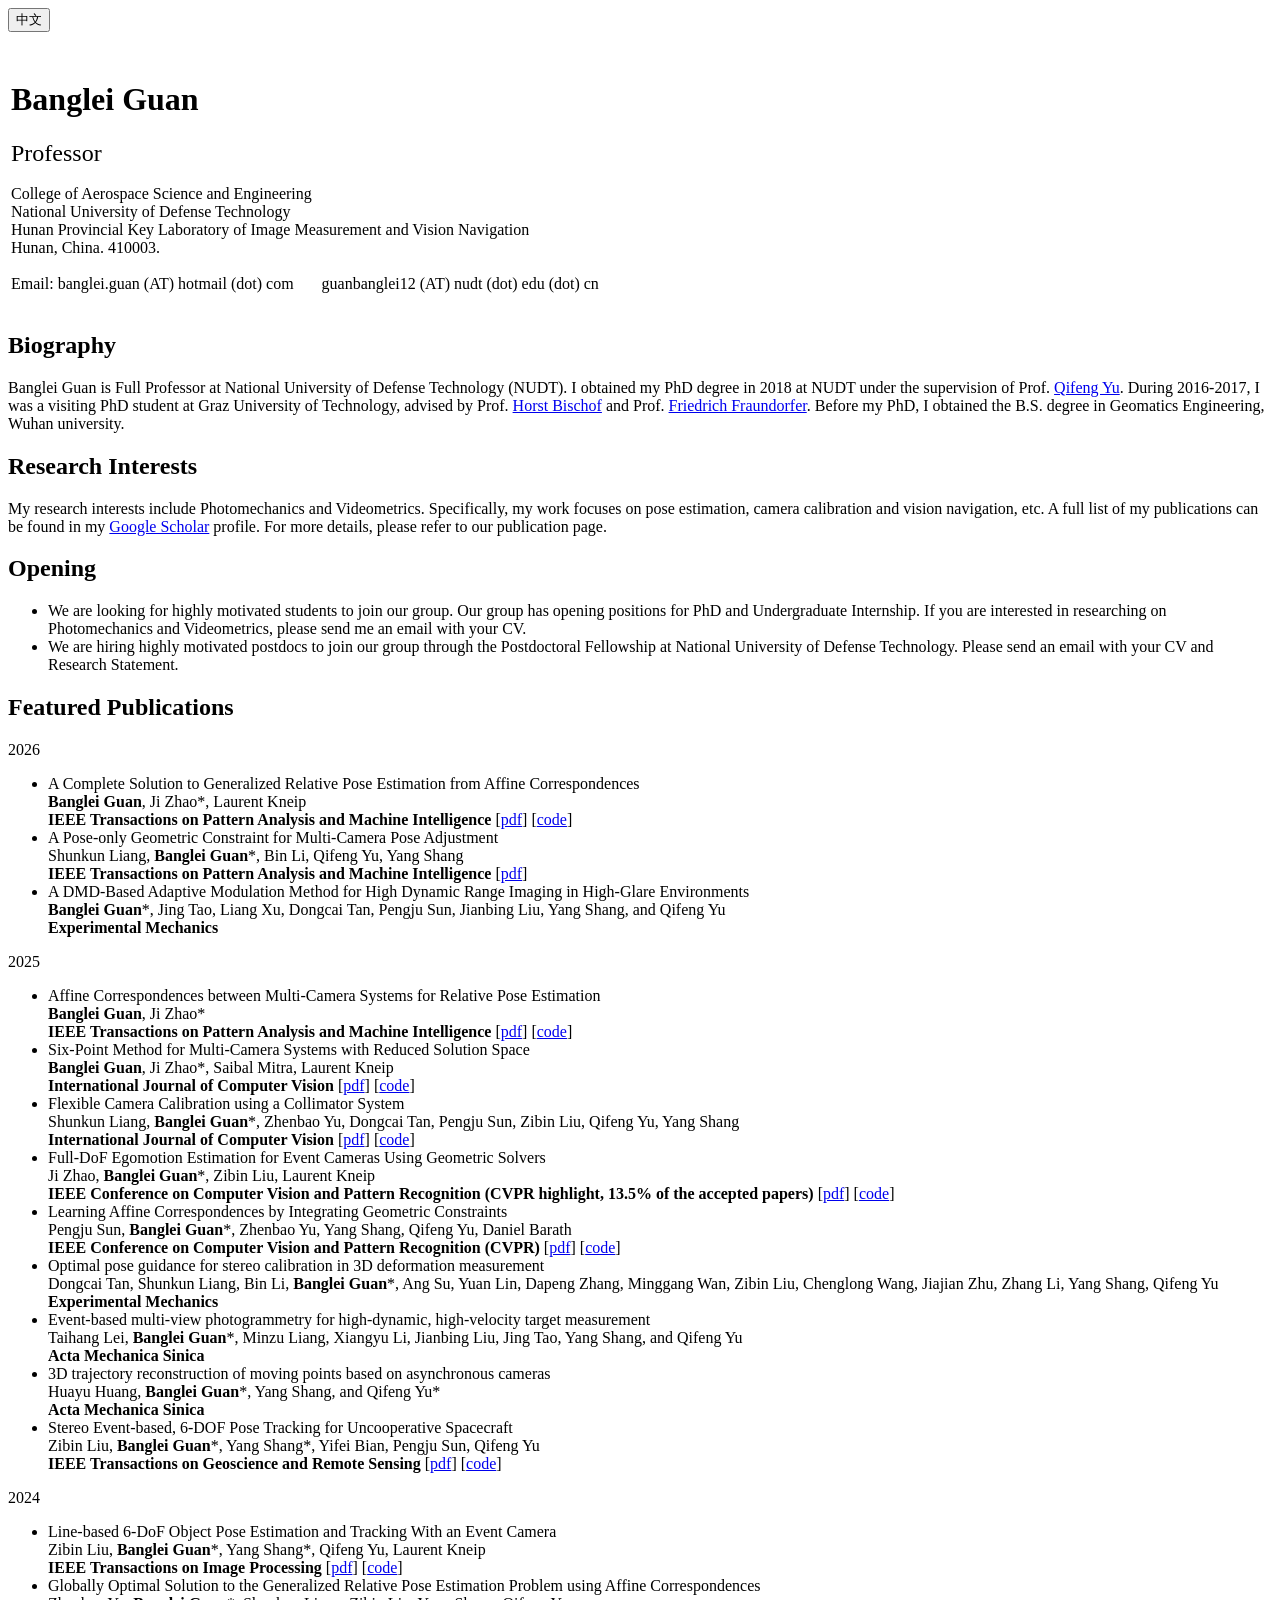
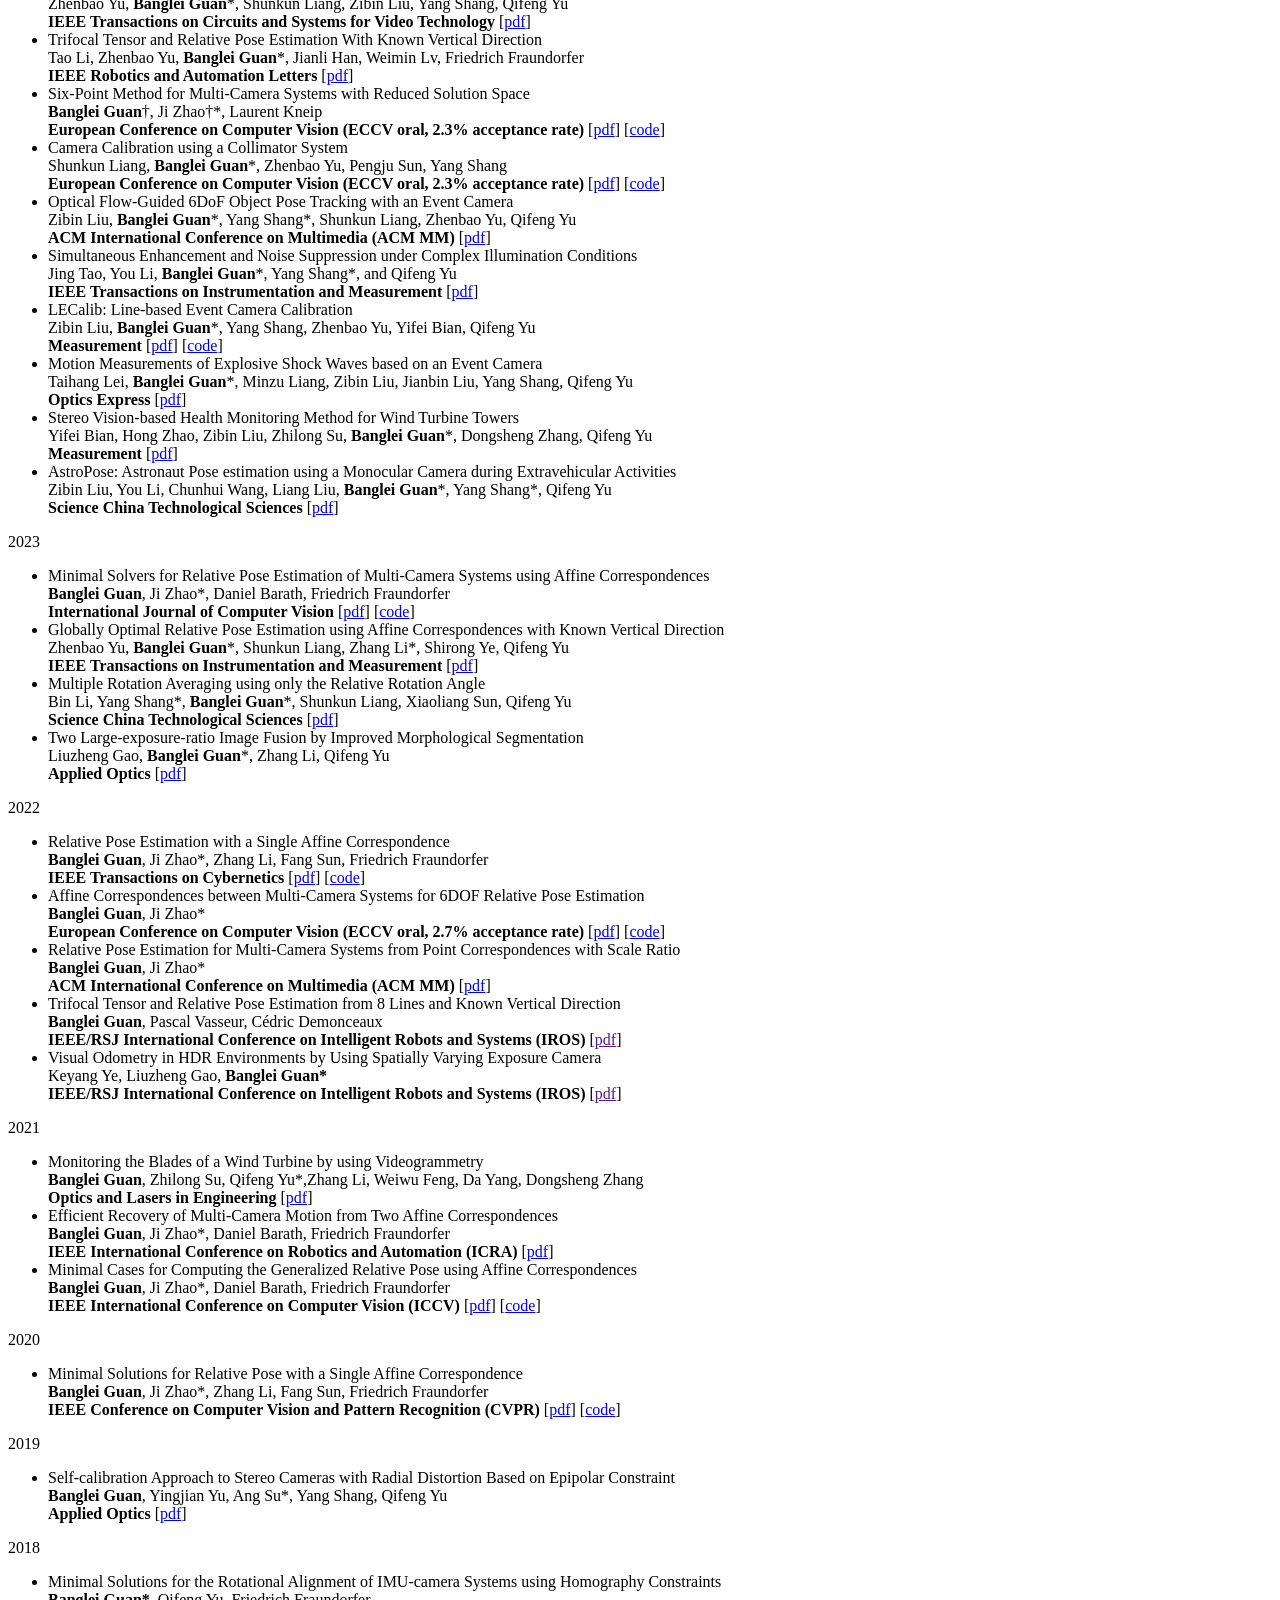
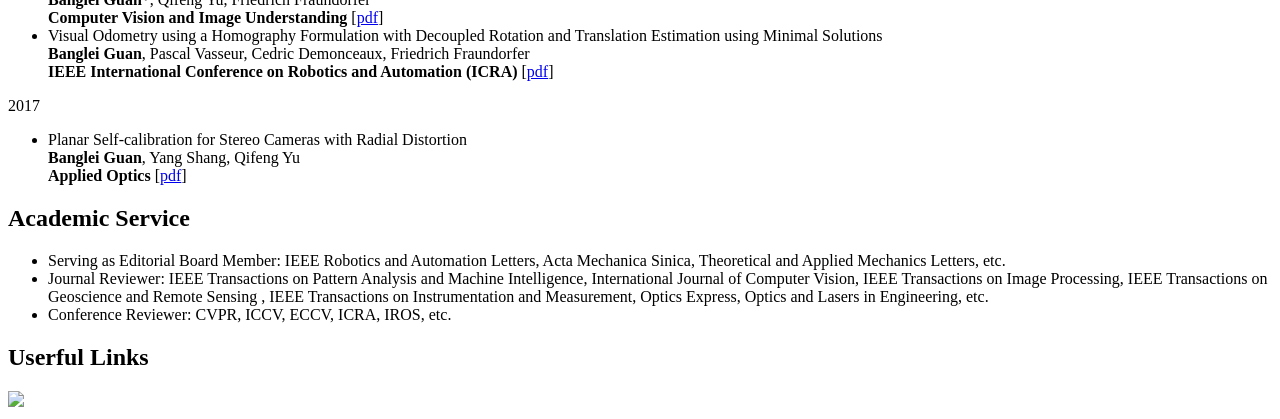
==== index_en.html @ 137b5826 "Add files via upload" ====
<!DOCTYPE html>
<html>
<head>
  <meta charset="utf-8">
  <meta name="description" content="Banglei Guan's home page">
  <link rel="stylesheet" href="jemdoc.css" type="text/css">
  <link rel="shortcut icon" href="NUDT.png">
  <title>Banglei Guan</title>
</head>
<body>
  <button id="lang-toggle" onclick="window.location.href='index.html'">中文</button>
<div id="layout-content" style="margin-top:25px">
<table>
    <tbody>
        <tr>
            <td width="670">
                <div id="toptitle">
                    <h1>Banglei Guan &nbsp; <img src="guanbangleiname.jpg" height="32px" style="margin-bottom:-5px" alt=''></h1>
                </div>
                <!-- <h3>Graduate Student</h3> -->
                <p>
                    <FONT size=5 face="Times New Roman">Professor</FONT><br>
                    <br>
                    College of Aerospace Science and Engineering<br>
                    National University of Defense Technology <br>
	                Hunan Provincial Key Laboratory of Image Measurement and Vision Navigation<br>
                    Hunan, China. 410003.<br>
					<br>
                    Email: banglei.guan (AT) hotmail (dot) com &nbsp; &nbsp; &nbsp; guanbanglei12 (AT) nudt (dot) edu (dot) cn
        </p>
    </td>
    <!-- <td>
        <img src="guanbangleiphoto.jpg" border="0" width="200">
    </td> -->
		</tr>
    </tbody>
    </table>


<h2>Biography</h2>
<p>
    Banglei Guan is Full Professor at National University of Defense Technology (NUDT). I obtained my PhD degree in 2018 at NUDT under the supervision of Prof. <a href="https://baike.baidu.com/item/%E4%BA%8E%E8%B5%B7%E5%B3%B0/4798651">Qifeng Yu</a>. During 2016-2017, I was a visiting PhD student at Graz University of Technology,  advised by Prof. <a href="https://www.tugraz.at/institute/icg/research/team-bischof/people/team-about/horst-bischof/">Horst Bischof</a> and Prof. <a href="https://www.tugraz.at/institute/icg/research/team-fraundorfer/people/friedrich-fraundorfer/">Friedrich Fraundorfer</a>. Before my PhD, I obtained the B.S. degree in Geomatics Engineering, Wuhan university.
</p>

</p>


<h2>Research Interests</h2>
<p>
     My research interests include Photomechanics and Videometrics. Specifically, my work focuses on pose estimation, camera calibration and vision navigation, etc. A full list of my publications can be found in my <a href="https://scholar.google.com/citations?user=wZA02PcAAAAJ&hl=zh-CN">Google Scholar</a> profile. For more details, please refer to our publication page.
</p>




<h2>Opening<small></small></h2>
<ul>
    <li>
        We are looking for highly motivated students to join our group. Our group has opening positions for PhD and Undergraduate Internship. If you are interested in researching on Photomechanics and Videometrics, please send me an email with your CV.
    </li>
    <li>
         We are hiring highly motivated postdocs to join our group through the Postdoctoral Fellowship at National University of Defense Technology. Please send an email with your CV and Research Statement.
    </li>
</ul>



	
	
<h2>Featured Publications<small></small></h2>

<p>2026</p>	
<ul>
	<li>
     A Complete Solution to Generalized Relative Pose Estimation from Affine Correspondences<br>   
     <b>Banglei Guan</b>, Ji Zhao*, Laurent Kneip<br>  
	 <b>IEEE Transactions on Pattern Analysis and Machine Intelligence</b> [<a href="https://ieeexplore.ieee.org/document/11433113">pdf</a>]   [<a href="https://github.com/jizhaox/relpose-mcs">code</a>]   
    </li>
	<li>
     A Pose-only Geometric Constraint for Multi-Camera Pose Adjustment<br>
	 Shunkun Liang, <b>Banglei Guan</b>*, Bin Li, Qifeng Yu, Yang Shang <br>
	 <b>IEEE Transactions on Pattern Analysis and Machine Intelligence</b> [<a href="https://ieeexplore.ieee.org/document/11475203">pdf</a>]   
    </li>
	<li>
      A DMD-Based Adaptive Modulation Method for High Dynamic Range Imaging in High-Glare Environments<br>
	  <b>Banglei Guan</b>*, Jing Tao, Liang Xu, Dongcai Tan, Pengju Sun, Jianbing Liu, Yang Shang, and Qifeng Yu <br> 
      <b>Experimental Mechanics</b>
    </li>
</ul>	

<p>2025</p>	
<ul>
	<li>
      Affine Correspondences between Multi-Camera Systems for Relative Pose Estimation<br>   
     <b>Banglei Guan</b>, Ji Zhao*<br>  
	 <b>IEEE Transactions on Pattern Analysis and Machine Intelligence</b> [<a href="https://ieeexplore.ieee.org/abstract/document/11218802">pdf</a>]   [<a href="https://github.com/jizhaox/relpose-mcs-depth">code</a>]   
    </li>
	<li>
     Six-Point Method for Multi-Camera Systems with Reduced Solution Space<br>
	 <b>Banglei Guan</b>, Ji Zhao*, Saibal Mitra, Laurent Kneip <br> 
	 <b>International Journal of Computer Vision</b> [<a href="https://link.springer.com/article/10.1007/s11263-025-02531-2">pdf</a>]   [<a href="https://github.com/jizhaox/relpose-6pt">code</a>]   
    </li>
	<li>
     Flexible Camera Calibration using a Collimator System<br>
	 Shunkun Liang, <b>Banglei Guan</b>*, Zhenbao Yu, Dongcai Tan, Pengju Sun, Zibin Liu, Qifeng Yu, Yang Shang <br>
	 <b>International Journal of Computer Vision</b> [<a href="https://link.springer.com/article/10.1007/s11263-025-02576-3">pdf</a>]   [<a href="https://github.com/LiangSK98/CollimatorCalibration">code</a>]   
    </li>
    <li>
      Full-DoF Egomotion Estimation for Event Cameras Using Geometric Solvers<br>
      Ji Zhao, <b>Banglei Guan</b>*, Zibin Liu, Laurent Kneip <br>
      <b>IEEE Conference on Computer Vision and Pattern Recognition (CVPR highlight, 13.5% of the accepted papers)</b> [<a href="https://arxiv.org/pdf/2503.03307">pdf</a>] [<a href="https://github.com/jizhaox/relpose-event">code</a>]     
    </li>
    <li>
      Learning Affine Correspondences by Integrating Geometric Constraints<br>
      Pengju Sun, <b>Banglei Guan</b>*, Zhenbao Yu, Yang Shang, Qifeng Yu, Daniel Barath <br>
      <b>IEEE Conference on Computer Vision and Pattern Recognition (CVPR)</b> [<a href="https://arxiv.org/pdf/2504.04834">pdf</a>] [<a href="https://github.com/stilcrad/DenseAffine">code</a>]     
    </li>
	<li>
      Optimal pose guidance for stereo calibration in 3D deformation measurement<br>
	  Dongcai Tan, Shunkun Liang, Bin Li, <b>Banglei Guan</b>*, Ang Su, Yuan Lin, Dapeng Zhang, Minggang Wan, Zibin Liu, Chenglong Wang, Jiajian Zhu, Zhang Li, Yang Shang, Qifeng Yu <br>
      <b>Experimental Mechanics</b>
    </li>
	<li>
      Event-based multi-view photogrammetry for high-dynamic, high-velocity target measurement<br>
      Taihang Lei, <b>Banglei Guan</b>*, Minzu Liang, Xiangyu Li, Jianbing Liu, Jing Tao, Yang Shang, and Qifeng Yu <br>
      <b>Acta Mechanica Sinica</b>     
    </li>
    <li>
      3D trajectory reconstruction of moving points based on asynchronous cameras<br>
      Huayu Huang, <b>Banglei Guan</b>*, Yang Shang, and Qifeng Yu* <br>
      <b>Acta Mechanica Sinica</b>     
    </li>
    <li>
      Stereo Event-based, 6-DOF Pose Tracking for Uncooperative Spacecraft<br>
      Zibin Liu, <b>Banglei Guan</b>*, Yang Shang*, Yifei Bian, Pengju Sun, Qifeng Yu <br>
      <b>IEEE Transactions on Geoscience and Remote Sensing</b> [<a href="https://arxiv.org/pdf/2503.12732">pdf</a>] [<a href="https://github.com/Zibin6/SE6PT">code</a>] 
    </li>
	<!--li>
      A minimal solver for relative pose estimation with unknown focal length from two affine correspondences<br>
	  Zhenbao Yu, Shirong Ye, Ronghe Jin, Shunkun Liang, Zibin Liu, Huiyun Zhang, <b>Banglei Guan</b> <br>
      <b>IEEE Robotics and Automation Letters</b> [<a href="https://arxiv.org/abs/2512.22833">pdf</a>]     
     </li>
    <li>
      High-precision visual navigation device calibration method based on collimator<br>
      Shunkun Liang, Dongcai Tan, <b>Banglei Guan</b>*, Zhang Li, Guangcheng Dai, Nianpeng Pan, Liang Shen, Yang Shang*, Qifeng Yu <br>
      <b>Optics and Laser Technology</b>     
    </li>
    <li>
      Collimator-assisted high-precision calibration method for event cameras<br>
      Zibin Liu, Shunkun Liang, <b>Banglei Guan</b>*, Dongcai Tan, Yang Shang, Qifeng Yu <br>
      <b>Optics Letters</b>     
    </li>
    <!--<li>
      3D trajectory reconstruction of moving points based on a monocular camera<br>
      Huayu Huang, <b>Banglei Guan</b>*, Yang Shang, and Qifeng Yu <br>
      <b>Measurement</b>-->     
    </li>
</ul>	
	
<p>2024</p>
<ul>
     <li>
      Line-based 6-DoF Object Pose Estimation and Tracking With an Event Camera<br>  
      Zibin Liu, <b>Banglei Guan</b>*, Yang Shang*, Qifeng Yu, Laurent Kneip <br>  
	 <b>IEEE Transactions on Image Processing</b>  [<a href="https://arxiv.org/pdf/2408.03225">pdf</a>]   [<a href="https://github.com/Zibin6/LOPET">code</a>] 
      </li>
     <li>
      Globally Optimal Solution to the Generalized Relative Pose Estimation Problem using Affine Correspondences<br>   
      Zhenbao Yu, <b>Banglei Guan</b>*, Shunkun Liang, Zibin Liu, Yang Shang, Qifeng Yu <br> 
	 <b>IEEE Transactions on Circuits and Systems for Video Technology</b> [<a href="https://ieeexplore.ieee.org/document/10606514">pdf</a>]
      </li>
	 <li>
      Trifocal Tensor and Relative Pose Estimation With Known Vertical Direction<br>
      Tao Li, Zhenbao Yu, <b>Banglei Guan</b>*, Jianli Han, Weimin Lv, Friedrich Fraundorfer <br>
      <b>IEEE Robotics and Automation Letters</b> [<a href="https://ieeexplore.ieee.org/document/10811867">pdf</a>]     
     </li>
     <li>
      Six-Point Method for Multi-Camera Systems with Reduced Solution Space<br>   
      <b>Banglei Guan</b>†, Ji Zhao†*, Laurent Kneip <br>  
	 <b>European Conference on Computer Vision (ECCV oral, 2.3% acceptance rate)</b> [<a href="https://arxiv.org/pdf/2402.18066">pdf</a>]   [<a href="https://github.com/jizhaox/relpose-6pt">code</a>] 
      </li>
     <li>
      Camera Calibration using a Collimator System<br>
      Shunkun Liang, <b>Banglei Guan</b>*, Zhenbao Yu, Pengju Sun, Yang Shang <br>    
	 <b>European Conference on Computer Vision (ECCV oral, 2.3% acceptance rate)</b> [<a href="https://arxiv.org/pdf/2409.20034">pdf</a>]   [<a href="https://github.com/LiangSK98/CollimatorCalibration">code</a>] 
      </li>
     <li>
      Optical Flow-Guided 6DoF Object Pose Tracking with an Event Camera<br>   
       Zibin Liu, <b>Banglei Guan</b>*, Yang Shang*, Shunkun Liang, Zhenbao Yu, Qifeng Yu <br>  
	 <b>ACM International Conference on Multimedia (ACM MM)</b> [<a href="https://dl.acm.org/doi/10.1145/3664647.3680992">pdf</a>] 
      </li>
     <li>
      Simultaneous Enhancement and Noise Suppression under Complex Illumination Conditions<br>   
      Jing Tao, You Li, <b>Banglei Guan</b>*, Yang Shang*, and Qifeng Yu <br> 
	 <b>IEEE Transactions on Instrumentation and Measurement</b> [<a href="https://ieeexplore.ieee.org/abstract/document/10638128">pdf</a>] 
      </li>
     <!--<li>
      Event-based Depth Estimation with Dense Occlusion<br>  
      Kangrui Zhou, Taihang Lei, <b>Banglei Guan</b>*, Qifeng Yu <br>
	 <b>Optics Letters</b> [<a href="https://opg.optica.org/ol/abstract.cfm?uri=ol-49-12-3376">pdf</a>]  
      </li>-->
      <li>
      LECalib: Line-based Event Camera Calibration<br>  
      Zibin Liu, <b>Banglei Guan</b>*, Yang Shang, Zhenbao Yu, Yifei Bian, Qifeng Yu <br>
	 <b>Measurement</b> [<a href="https://www.sciencedirect.com/science/article/abs/pii/S0263224124007851">pdf</a>]    [<a href="https://github.com/Zibin6/line_based_event_camera_calib">code</a>]  
      </li>
      <li>
      Motion Measurements of Explosive Shock Waves based on an Event Camera<br>
      Taihang Lei, <b>Banglei Guan</b>*, Minzu Liang, Zibin Liu, Jianbin Liu, Yang Shang, Qifeng Yu <br>
	 <b>Optics Express</b> [<a href="https://opg.optica.org/oe/fulltext.cfm?uri=oe-32-9-15390&id=548894">pdf</a>]  
      </li>
      <li>
       Stereo Vision-based Health Monitoring Method for Wind Turbine Towers<br>
	   Yifei Bian, Hong Zhao, Zibin Liu, Zhilong Su, <b>Banglei Guan</b>*, Dongsheng Zhang, Qifeng Yu <br>
	 <b>Measurement</b> [<a href="https://www.sciencedirect.com/science/article/abs/pii/S0263224124000320">pdf</a>]  
      </li>
      <li>
       AstroPose: Astronaut Pose estimation using a Monocular Camera during Extravehicular Activities<br>
	   Zibin Liu, You Li, Chunhui Wang, Liang Liu, <b>Banglei Guan</b>*, Yang Shang*, Qifeng Yu <br>
	 <b>Science China Technological Sciences</b> [<a href="https://www.sciengine.com/SCTS/doi/10.1007/s11431-023-2599-8">pdf</a>]  
      </li> 
</ul>

<p>2023</p>
<ul>
      <li>
       Minimal Solvers for Relative Pose Estimation of Multi-Camera Systems using Affine Correspondences<br>
	 <b>Banglei Guan</b>, Ji Zhao*, Daniel Barath, Friedrich Fraundorfer <br>
	 <b>International Journal of Computer Vision</b> [<a href="https://link.springer.com/article/10.1007/s11263-022-01690-w">pdf</a>]   [<a href="https://github.com/jizhaox/relative_pose_gcam_affine">code</a>]   
      </li>
	
      <li>
      Globally Optimal Relative Pose Estimation using Affine Correspondences with Known Vertical Direction<br>
        Zhenbao Yu, <b>Banglei Guan</b>*, Shunkun Liang, Zhang Li*, Shirong Ye, Qifeng Yu <br>
	 <b>IEEE Transactions on Instrumentation and Measurement</b> [<a href="https://ieeexplore.ieee.org/abstract/document/10121337">pdf</a>]  
      </li> 

      <li>
       Multiple Rotation Averaging using only the Relative Rotation Angle<br>
	   Bin Li, Yang Shang*, <b>Banglei Guan</b>*, Shunkun Liang, Xiaoliang Sun, Qifeng Yu <br>
	 <b>Science China Technological Sciences</b> [<a href="https://link.springer.com/article/10.1007/s11431-022-2445-1">pdf</a>]  
      </li> 

      <li>
      Two Large-exposure-ratio Image Fusion by Improved Morphological Segmentation<br>
        Liuzheng Gao, <b>Banglei Guan</b>*, Zhang Li, Qifeng Yu <br>
	 <b>Applied Optics</b> [<a href="https://opg.optica.org/ao/abstract.cfm?uri=ao-62-29-7713">pdf</a>]  
      </li> 
</ul>
	
<p>2022</p>
<ul>
    <li>
       Relative Pose Estimation with a Single Affine Correspondence<br>
	<b>Banglei Guan</b>, Ji Zhao*, Zhang Li, Fang Sun, Friedrich Fraundorfer <br>
	 <b>IEEE Transactions on Cybernetics</b> [<a href="https://ieeexplore.ieee.org/abstract/document/9417866">pdf</a>]   [<a href="https://github.com/jizhaox/relative_pose_from_affine">code</a>]   
    </li>
    <li>
        Affine Correspondences between Multi-Camera Systems for 6DOF Relative Pose Estimation<br>
        <b>Banglei Guan</b>, Ji Zhao*<br>
         <b>European Conference on Computer Vision (ECCV oral, 2.7% acceptance rate)</b> [<a href="https://link.springer.com/chapter/10.1007/978-3-031-19824-3_37">pdf</a>]   [<a href="https://github.com/jizhaox/relpose-mcs-depth">code</a>] 
    </li>
    <li>
        Relative Pose Estimation for Multi-Camera Systems from Point Correspondences with Scale Ratio<br>
        <b>Banglei Guan</b>, Ji Zhao*<br>
         <b>ACM International Conference on Multimedia (ACM MM)</b> [<a href="https://dl.acm.org/doi/abs/10.1145/3503161.3547788">pdf</a>]
    </li>
    <li>
        Trifocal Tensor and Relative Pose Estimation from 8 Lines and Known Vertical Direction<br>
        <b>Banglei Guan</b>, Pascal Vasseur, Cédric Demonceaux<br>
         <b>IEEE/RSJ International Conference on Intelligent Robots and Systems (IROS)</b> [<a href="">pdf</a>]
    </li>
    <li>
        Visual Odometry in HDR Environments by Using Spatially Varying Exposure Camera<br>
        Keyang Ye, Liuzheng Gao, <b>Banglei Guan*</b><br>
         <b>IEEE/RSJ International Conference on Intelligent Robots and Systems (IROS)</b> [<a href="">pdf</a>]
    </li>
</ul>

<p>2021</p>	
<ul>
    <li>
        Monitoring the Blades of a Wind Turbine by using Videogrammetry<br>
        <b>Banglei Guan</b>, Zhilong Su, Qifeng Yu*,Zhang Li, Weiwu Feng, Da Yang, Dongsheng Zhang<br>
         <b>Optics and Lasers in Engineering</b> [<a href="https://www.sciencedirect.com/science/article/abs/pii/S0143816621003705">pdf</a>]
    </li>	
    <li>
       Efficient Recovery of Multi-Camera Motion from Two Affine Correspondences<br>
	<b>Banglei Guan</b>, Ji Zhao*, Daniel Barath, Friedrich Fraundorfer <br>
	 <b>IEEE International Conference on Robotics and Automation (ICRA)</b> [<a href="https://ieeexplore.ieee.org/abstract/document/9561796">pdf</a>]   
    </li>
    <li>
       Minimal Cases for Computing the Generalized Relative Pose using Affine Correspondences<br>
	<b>Banglei Guan</b>, Ji Zhao*, Daniel Barath, Friedrich Fraundorfer<br>
	 <b>IEEE International Conference on Computer Vision (ICCV)</b> [<a href="https://openaccess.thecvf.com/content/ICCV2021/papers/Guan_Minimal_Cases_for_Computing_the_Generalized_Relative_Pose_Using_Affine_ICCV_2021_paper.pdf">pdf</a>] [<a href="https://github.com/jizhaox/relative_pose_gcam_affine">code</a>]     
    </li>
</ul>	



<p>2020</p>
<ul>
<li>
   Minimal Solutions for Relative Pose with a Single Affine Correspondence<br>
<b>Banglei Guan</b>, Ji Zhao*, Zhang Li, Fang Sun, Friedrich Fraundorfer<br>
 <b>IEEE Conference on Computer Vision and Pattern Recognition (CVPR)</b> [<a href="https://openaccess.thecvf.com/content_CVPR_2020/papers/Guan_Minimal_Solutions_for_Relative_Pose_With_a_Single_Affine_Correspondence_CVPR_2020_paper.pdf">pdf</a>] [<a href="https://github.com/jizhaox/relative_pose_from_affine">code</a>]     
</li>
</ul>

<p>
    2019
</p>
<ul>
    <li>
       Self-calibration Approach to Stereo Cameras with Radial Distortion Based on Epipolar Constraint<br>
	<b>Banglei Guan</b>, Yingjian Yu, Ang Su*, Yang Shang, Qifeng Yu<br>
	<b>Applied Optics</b> [<a href="https://www.osapublishing.org/ao/abstract.cfm?uri=ao-58-31-8511">pdf</a>]     
    </li>
</ul>



<p>2018</p>
<ul>
    <li>
       Minimal Solutions for the Rotational Alignment of IMU-camera Systems using Homography Constraints<br>
	<b>Banglei Guan*</b>, Qifeng Yu, Friedrich Fraundorfer<br>
	<b>Computer Vision and Image Understanding</b> [<a href="https://www.sciencedirect.com/science/article/abs/pii/S1077314218300365">pdf</a>]   
    </li>
    <li>
       Visual Odometry using a Homography Formulation with Decoupled Rotation and Translation Estimation using Minimal Solutions<br>
	<b>Banglei Guan</b>, Pascal Vasseur, Cedric Demonceaux, Friedrich Fraundorfer<br>
	<b>IEEE International Conference on Robotics and Automation (ICRA)</b> [<a href="https://ieeexplore.ieee.org/document/8460747">pdf</a>]   
    </li>
</ul>

<p>
    2017
</p>

<ul>
    <li>Planar Self-calibration for Stereo Cameras with Radial Distortion<br>
        <b>Banglei Guan</b>, Yang Shang, Qifeng Yu<br>
	<b>Applied Optics</b> [<a href="https://www.osapublishing.org/ao/abstract.cfm?uri=ao-56-33-9257">pdf</a>]		
    </li>
</ul>







<h2>Academic Service <small></small></h2>
<ul>
    <li>
        Serving as Editorial Board Member: IEEE Robotics and Automation Letters, Acta Mechanica Sinica, Theoretical and Applied Mechanics Letters, etc.
        </li>
    <li>
        Journal Reviewer: IEEE Transactions on Pattern Analysis and Machine Intelligence, International Journal of Computer Vision, IEEE Transactions on Image Processing, IEEE Transactions on Geoscience and Remote Sensing , IEEE Transactions on Instrumentation and Measurement, Optics Express, Optics and Lasers in Engineering, etc.
    </li>
    <li>
        Conference Reviewer: CVPR, ICCV, ECCV, ICRA, IROS, etc. 
    </li>
</ul>



<h2>Userful Links <small></small></h2>
<a href="https://clustrmaps.com/site/1blbh"  title="Visit tracker for guanbanglei.github.io"><img src="//www.clustrmaps.com/map_v2.png?d=Z8dyJa5Yjz2Z_i_LEAbfY0-TbrPurcZYl5i6ii_5Xbw&cl=ffffff" /></a>


<!--
<h2>Honors Awarded</h2>
<table style="border-spacing:2px">
    <tbody>
        <tr><td>... TODO ...</td></tr>
    </tbody>
</table>
-->

<div id="footer">
    <div id="footer-text"></div>
</div>

</div>


<!--Last updated on December 1, 2024. -->

<!--This page is still under construction.-->
</body></html>
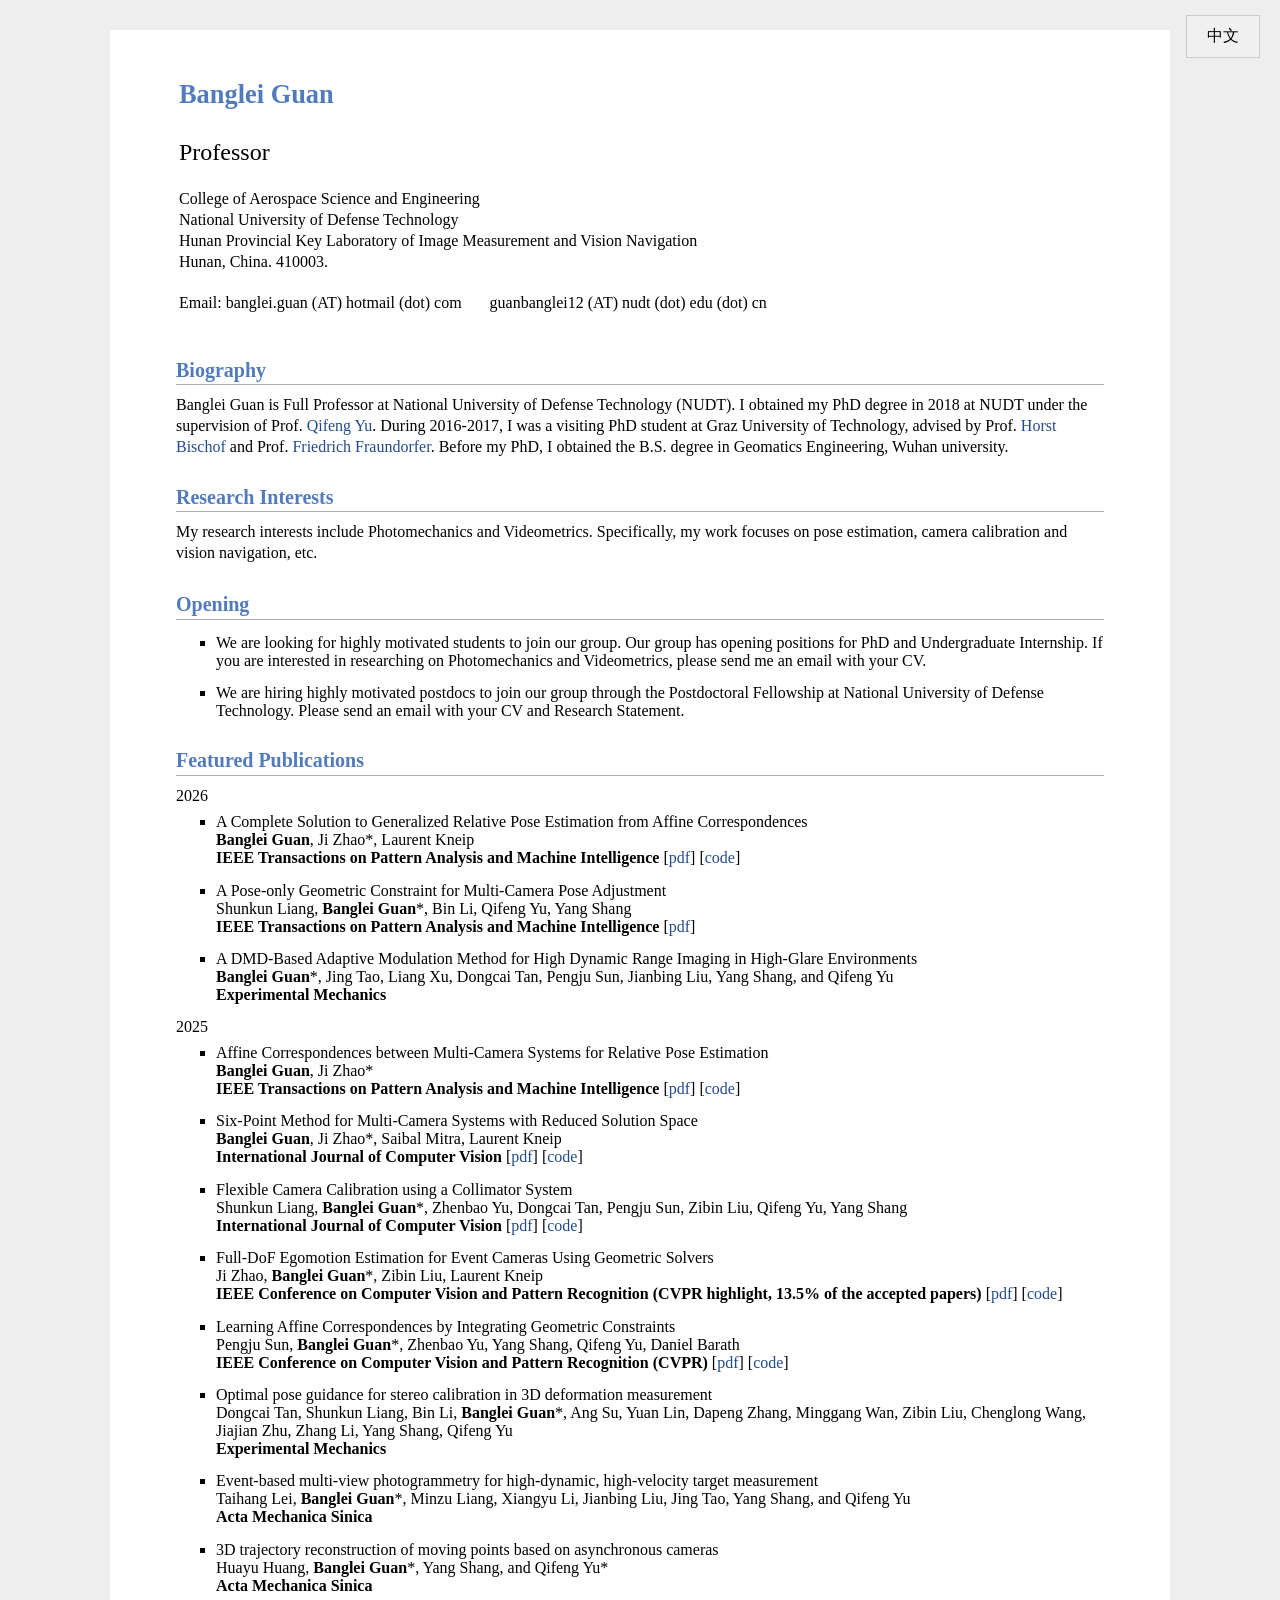
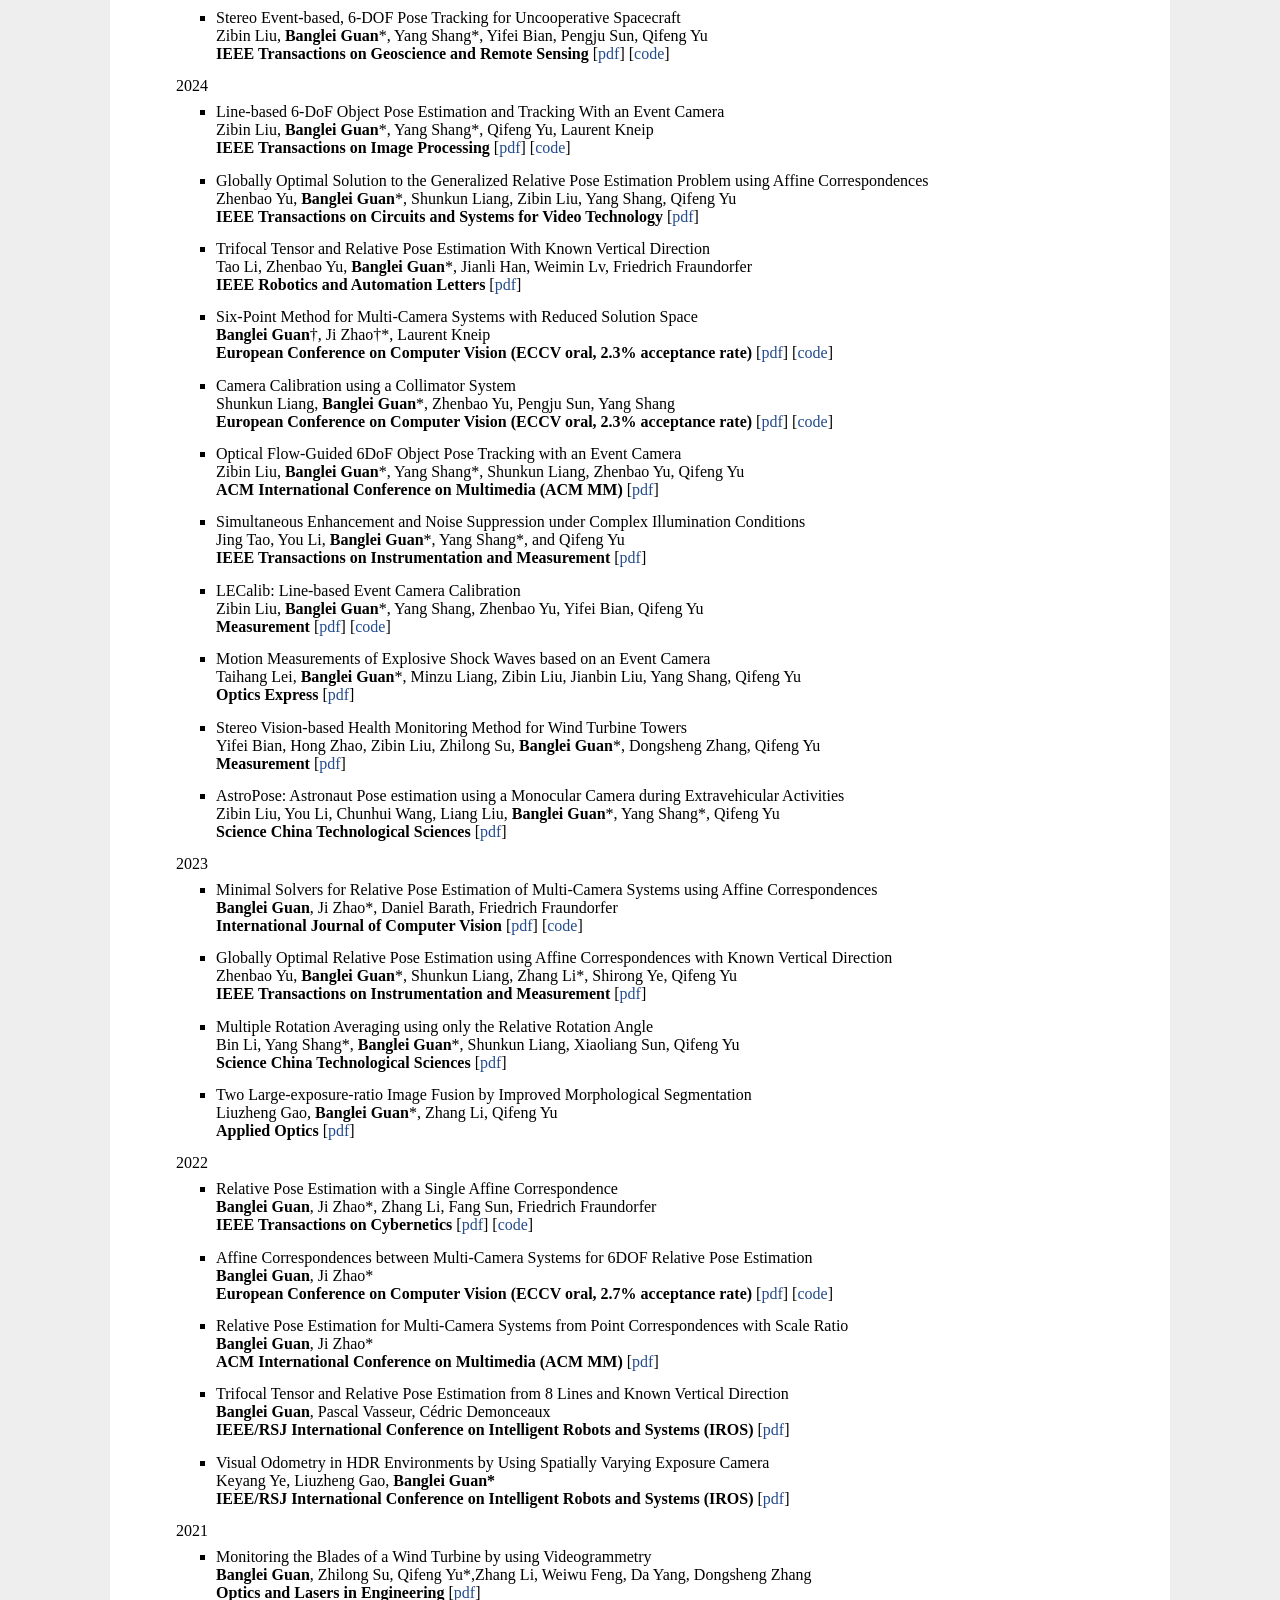
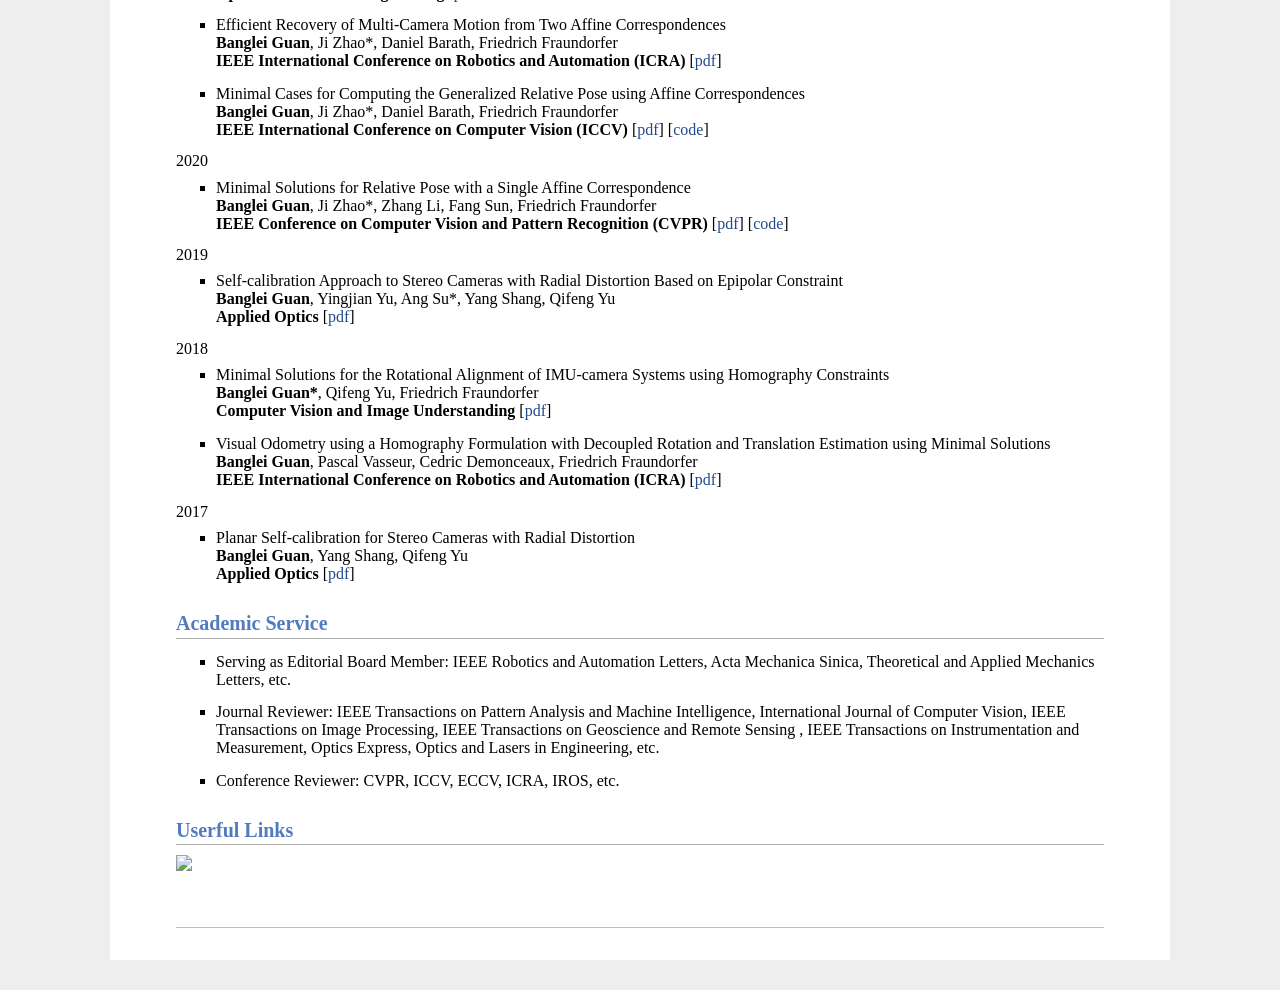
==== commit 65ca9508: "Add files via upload" ====
--- a/index_en.html
+++ b/index_en.html
@@ -47,7 +47,7 @@
 
 <h2>Research Interests</h2>
 <p>
-     My research interests include Photomechanics and Videometrics. Specifically, my work focuses on pose estimation, camera calibration and vision navigation, etc. A full list of my publications can be found in my <a href="https://scholar.google.com/citations?user=wZA02PcAAAAJ&hl=zh-CN">Google Scholar</a> profile. For more details, please refer to our publication page.
+     My research interests include Photomechanics and Videometrics. Specifically, my work focuses on pose estimation, camera calibration and vision navigation, etc.
 </p>
 
 
--- a/jemdoc.css
+++ b/jemdoc.css
@@ -0,0 +1,387 @@
+/* Default css file for jemdoc. */
+
+table#tlayout {
+    border: none;
+    border-collapse: separate;
+    background: white;
+}
+/*
+body {
+    background: white;
+    padding-bottom: 8px;
+    margin: 0;
+}
+*/
+html {
+  background-color: #eeeeee;
+}
+
+body {
+  font-family: Georgia, serif;
+  color: #000;
+  background-color: #ffffff;
+  text-align:left; /* for IE */
+  margin-top: 30px;
+  margin-bottom: 30px;
+  margin-left: auto;
+  margin-right: auto;
+  padding-left:  50px;
+  padding-right: 50px;
+  padding-top: 10px;
+  padding-bottom: 30px;
+  max-width: 960px;
+}
+
+#layout-menu {
+    background: #f6f6f6;
+    border: 1px solid #dddddd;
+    padding-top: 0.5em;
+    padding-left: 8px;
+    padding-right: 8px;
+    font-size: 1.0em;
+    width: auto;
+    white-space: nowrap;
+    text-align: left;
+    vertical-align: top;
+}
+
+#layout-menu td {
+    background: #f4f4f4;
+    vertical-align: top;
+}
+
+#layout-content {
+    padding-top: 0.0em;
+    padding-left: 1.0em;
+    padding-right: 1.0em;
+    border: none;
+    background: white;
+    text-align: left;
+    vertical-align: top;
+}
+
+#layout-menu a {
+    line-height: 1.5em;
+    margin-left: 0.5em;
+}
+
+tt {
+    background: #ffffdd;
+}
+
+pre, tt {
+    font-size: 90%;
+    font-family: monaco, monospace;
+}
+
+a, a > tt {
+    color: #224b8d;
+    text-decoration: none;
+}
+
+a:hover {
+    border-bottom: 1px gray dotted;
+}
+
+#layout-menu a.current:link, #layout-menu a.current:visited {
+    color: #022b6d;
+    border-bottom: 1px gray solid;
+}
+#layout-menu a:link, #layout-menu a:visited, #layout-menu a:hover {
+    color: #527bbd;
+    text-decoration: none;
+}
+#layout-menu a:hover {
+    text-decoration: none;
+}
+
+div.menu-category {
+    border-bottom: 1px solid gray;
+    margin-top: 0.8em;
+    padding-top: 0.2em;
+    padding-bottom: 0.1em;
+    font-weight: bold;
+}
+
+div.menu-item {
+    padding-left: 16px;
+    text-indent: -16px;
+}
+
+div#toptitle {
+    padding-bottom: 0.2em;
+    margin-bottom: 1.5em;
+    /*border-bottom: 3px double gray;*/
+}
+
+/* Reduce space if we begin the page with a title. */
+div#toptitle + h2, div#toptitle + h3 {
+    margin-top: 0em;
+}
+
+div#subtitle {
+    margin-top: 0.0em;
+    margin-bottom: 0.0em;
+    padding-top: 0em;
+    padding-bottom: 0.1em;
+}
+
+em {
+    font-style: italic;
+}
+
+strong {
+    font-weight: bold;
+}
+
+
+h1, h2, h3 {
+    color: #527bbd;
+    margin-top: 0.7em;
+    margin-bottom: 0.5em;
+    padding-bottom: 0.2em;
+    line-height: 1.0;
+    padding-top: 0.5em;
+    border-bottom: 1px solid #aaaaaa;
+}
+
+h1 {
+    font-size: 165%;
+    padding-bottom: 0.3em;
+}
+
+h2 {
+    padding-top: 0.8em;
+    font-size: 125%;
+}
+
+h2 + h3 {
+    padding-top: 0.2em;
+}
+
+h3 {
+    font-size: 110%;
+    border-bottom: none;
+}
+
+p {
+    margin-top: 0.0em;
+    margin-bottom: 0.8em;
+    padding: 0;
+    line-height: 1.3;
+}
+
+pre {
+    padding: 0;
+    margin: 0;
+}
+
+div#footer {
+    font-size: small;
+    border-top: 1px solid #c0c0c0;
+    padding-top: 0.1em;
+    margin-top: 4.0em;
+    color: #c0c0c0;
+}
+
+div#footer a {
+    color: #80a0b0;
+}
+
+div#footer-text {
+    float: left;
+    padding-bottom: 8px;
+}
+
+ul, ol, dl {
+    margin-top: 0.2em;
+    padding-top: 0;
+    margin-bottom: 0.8em;
+}
+
+dt {
+    margin-top: 0.5em;
+    margin-bottom: 0;
+}
+
+dl {
+    margin-left: 20px;
+}
+
+dd {
+    color: #222222;
+}
+
+dd > *:first-child {
+    margin-top: 0;
+}
+
+ul {
+    list-style-position: outside;
+    list-style-type: square;
+}
+
+p + ul, p + ol {
+    margin-top: -0.5em;
+}
+
+li {
+    margin-top:0.9em;
+}
+
+ol {
+    list-style-position: outside;
+    list-style-type: decimal;
+}
+
+li p, dd p {
+    margin-bottom: 0.3em;
+}
+
+
+ol ol {
+    list-style-type: lower-alpha;
+}
+
+ol ol ol {
+    list-style-type: lower-roman;
+}
+
+p + div.codeblock {
+    margin-top: -0.6em;
+}
+
+div.codeblock, div.infoblock {
+    margin-right: 0%;
+    margin-top: 1.2em;
+    margin-bottom: 1.3em;
+}
+
+div.blocktitle {
+    font-weight: bold;
+    color: #cd7b62;
+    margin-top: 1.2em;
+    margin-bottom: 0.1em;
+}
+
+div.blockcontent {
+    border: 1px solid silver;
+    padding: 0.3em 0.5em;
+}
+
+div.infoblock > div.blockcontent {
+    background: #ffffee;
+}
+
+div.blockcontent p + ul, div.blockcontent p + ol {
+    margin-top: 0.4em;
+}
+
+div.infoblock p {
+    margin-bottom: 0em;
+}
+
+div.infoblock li p, div.infoblock dd p {
+    margin-bottom: 0.5em;
+}
+
+div.infoblock p + p {
+    margin-top: 0.8em;
+}
+
+div.codeblock > div.blockcontent {
+    background: #f6f6f6;
+}
+
+span.pycommand {
+    color: #000070;
+}
+
+span.statement {
+    color: #008800;
+}
+span.builtin {
+    color: #000088;
+}
+span.special {
+    color: #990000;
+}
+span.operator {
+    color: #880000;
+}
+span.error {
+    color: #aa0000;
+}
+span.comment, span.comment > *, span.string, span.string > * {
+    color: #606060;
+}
+
+@media print {
+    #layout-menu { display: none; }
+}
+
+#fwtitle {
+    margin: 2px;
+}
+
+#fwtitle #toptitle {
+    padding-left: 0.5em;
+    margin-bottom: 0.5em;
+}
+
+#layout-content h1:first-child, #layout-content h2:first-child, #layout-content h3:first-child {
+    margin-top: -0.7em;
+}
+
+div#toptitle h1, #layout-content div#toptitle h1 {
+    margin-bottom: 0.0em;
+    padding-bottom: 0.1em;
+    padding-top: 0;
+    margin-top: 0.5em;
+    border-bottom: none;
+}
+
+img.eq {
+    padding: 0;
+    padding-left: 0.1em;
+    padding-right: 0.1em;
+    margin: 0;
+}
+
+img.eqwl {
+    padding-left: 2em;
+    padding-top: 0.6em;
+    padding-bottom: 0.2em;
+    margin: 0;
+}
+
+table + table {
+    margin-top: 1em;
+}
+
+tr.heading {
+    font-weight: bold;
+    border-bottom: 2px solid black;
+}
+
+img {
+    border: none;
+}
+
+table.imgtable, table.imgtable td {
+    border: none;
+    text-align: left;
+}
+
+    #lang-toggle {
+      position: absolute;
+      top: 15px;
+      right: 20px;
+      padding: 10px 20px;
+      background-color: #f0f0f0;
+      border: 1px solid #ccc;
+      cursor: pointer;
+      font-size: 16px;
+      z-index: 9999;
+      float:right;
+    }
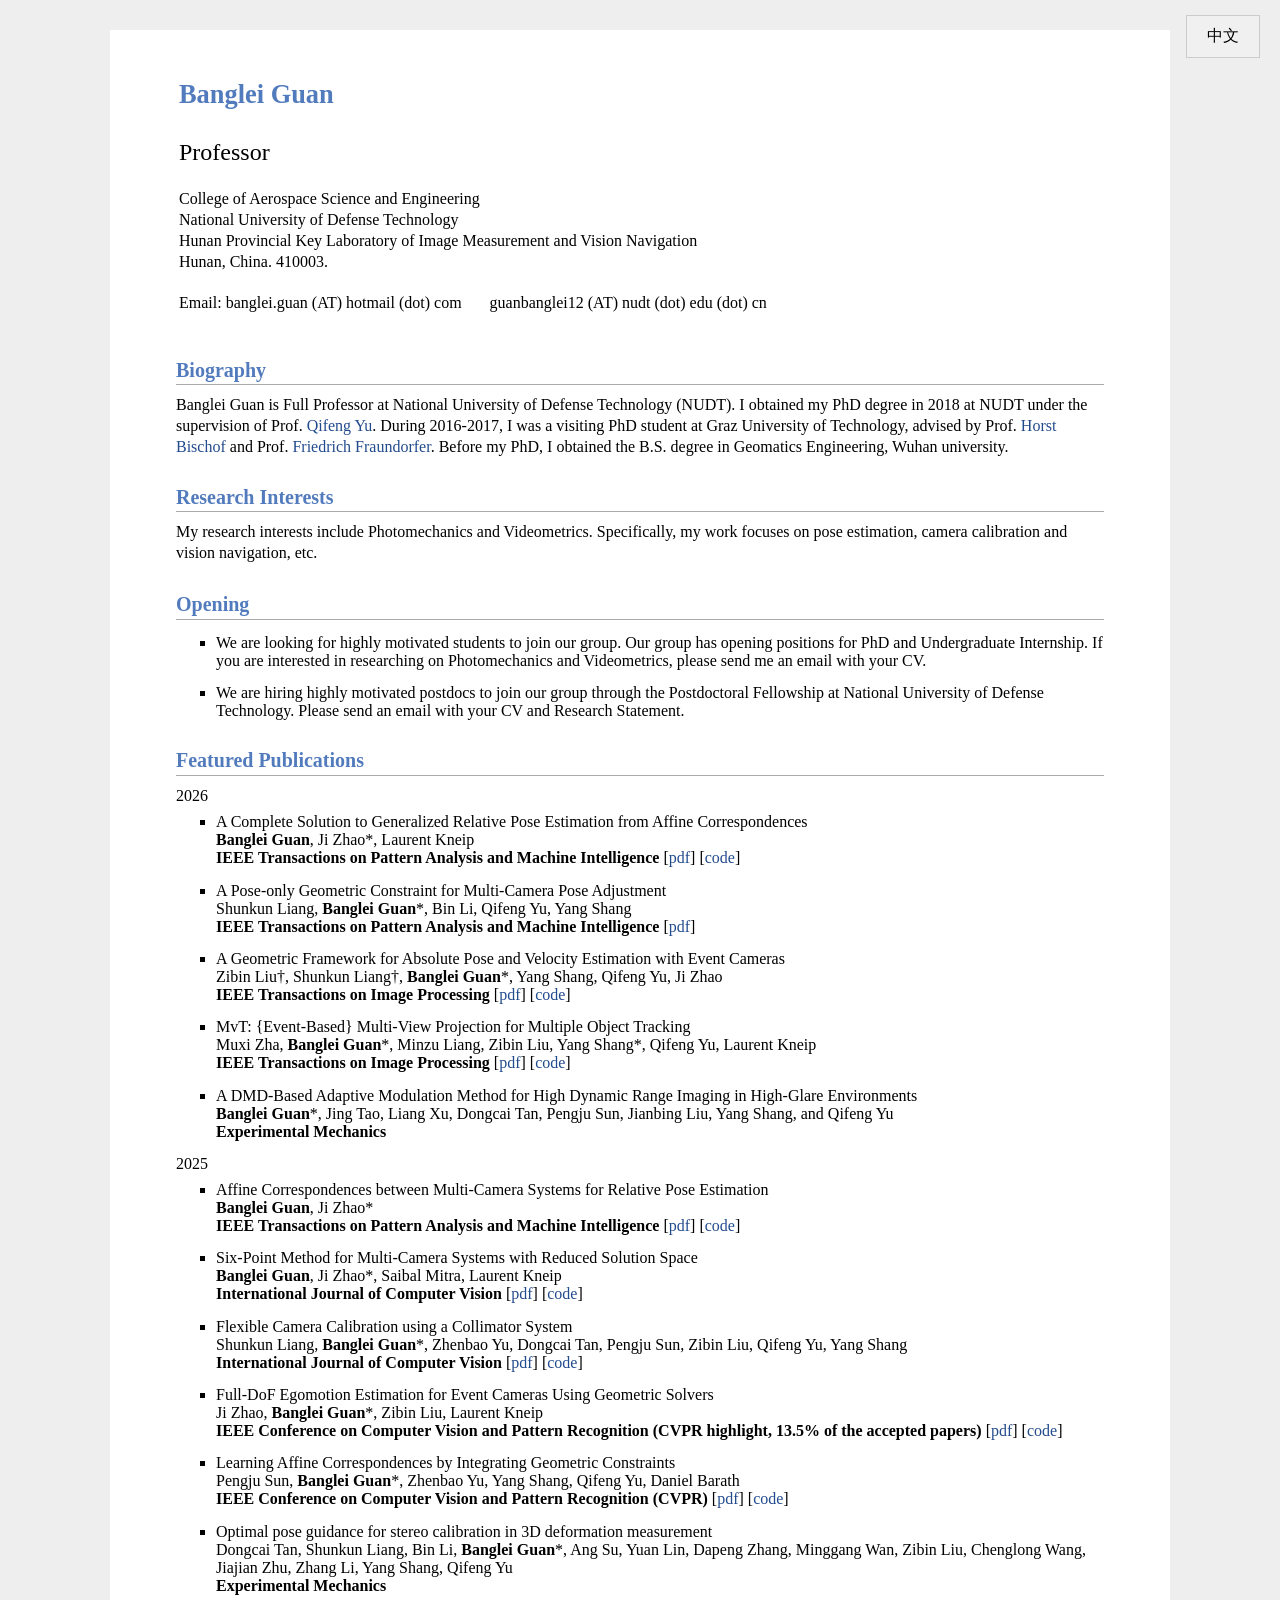
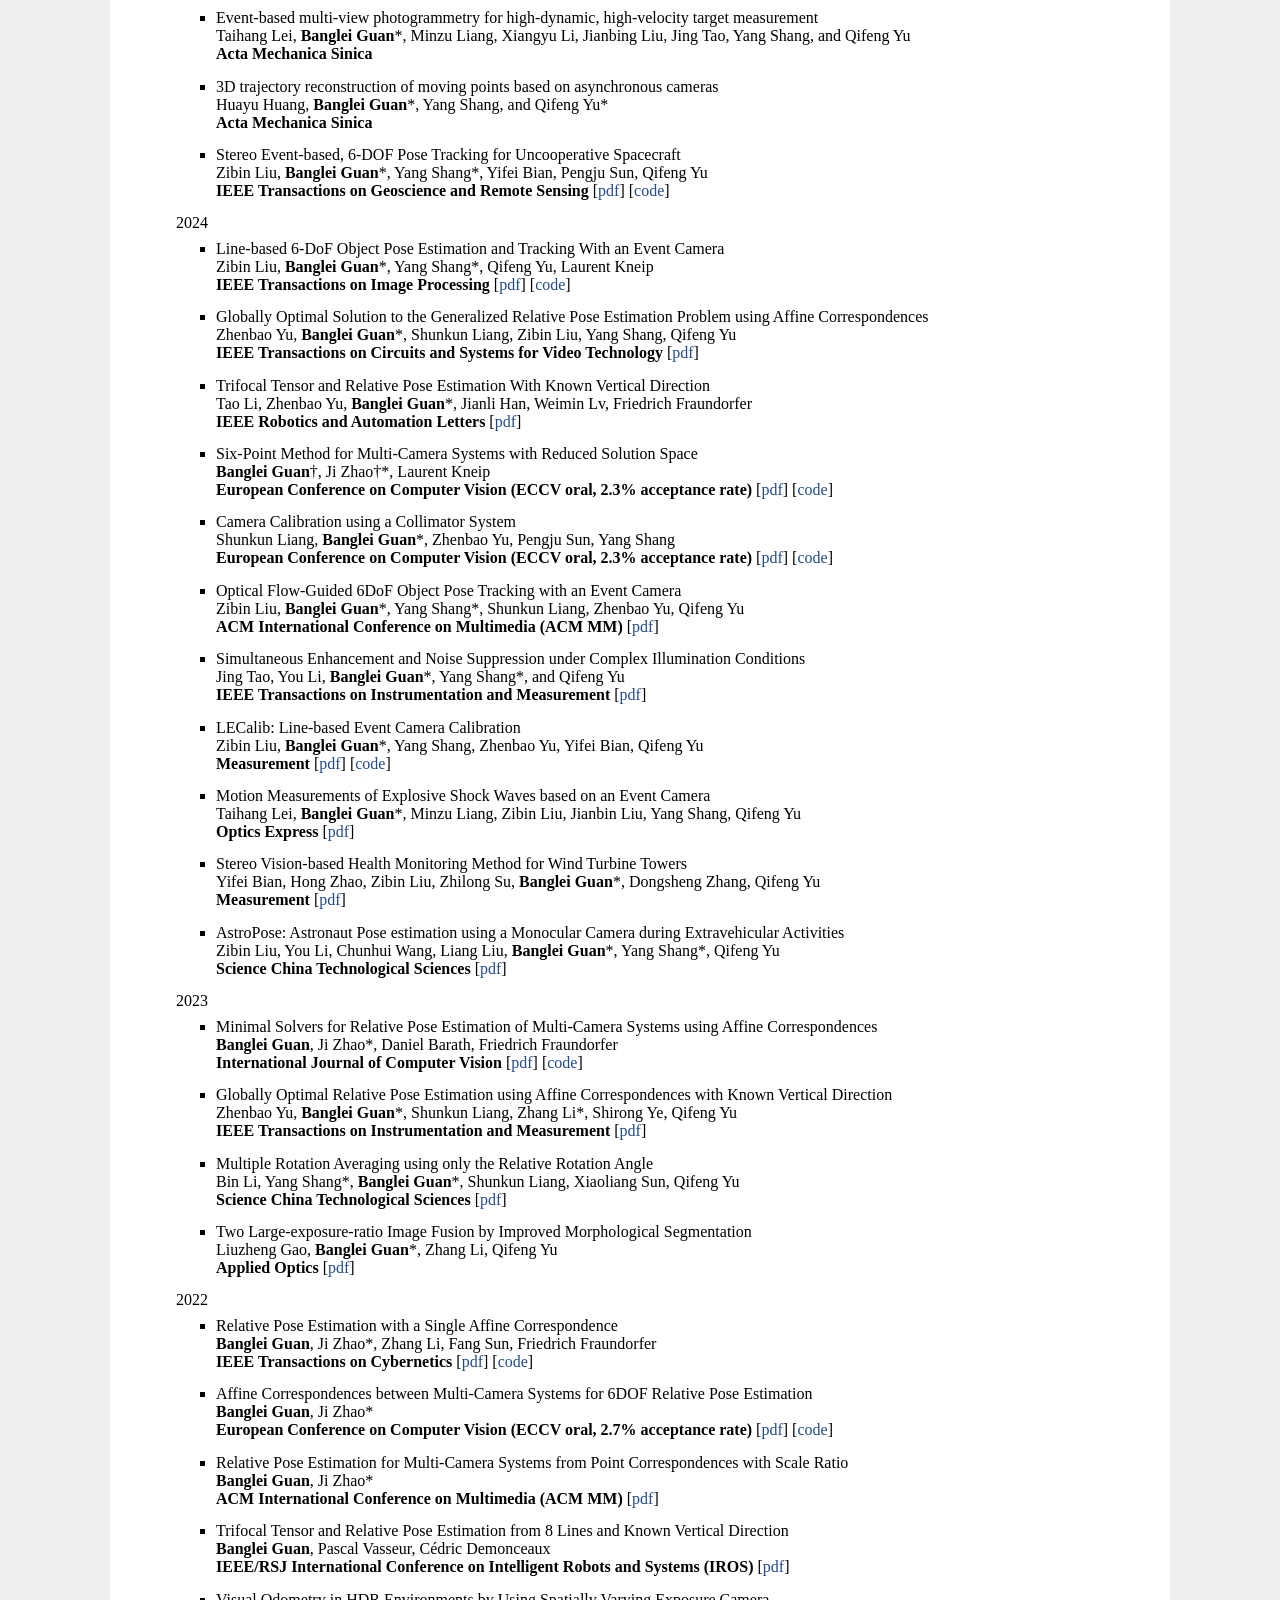
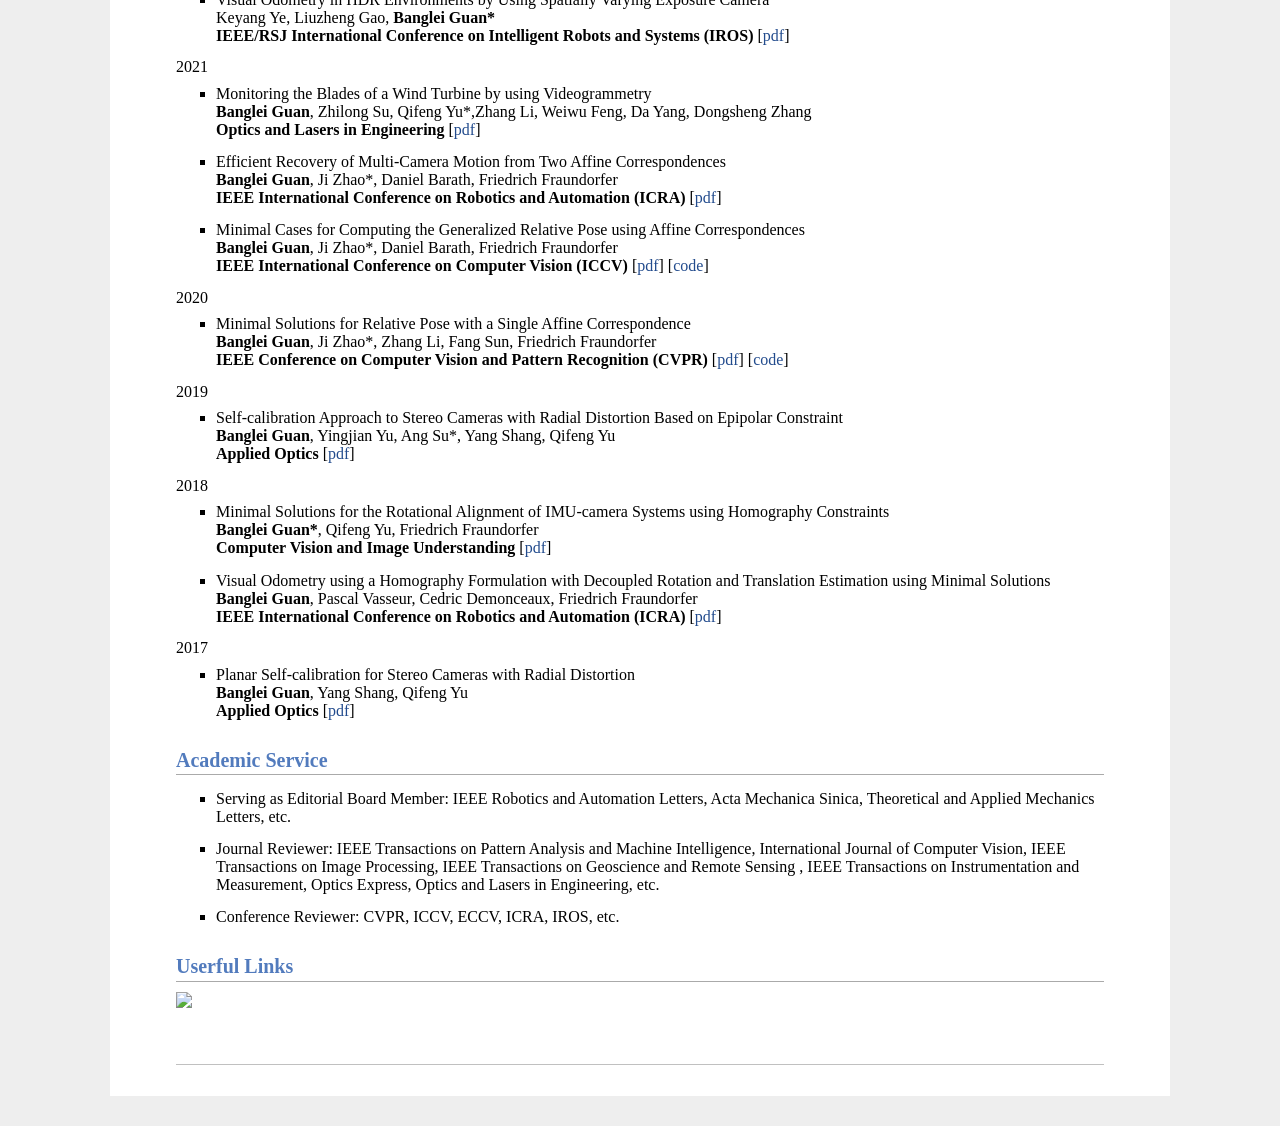
==== commit a8297af7: "Update index_en.html" ====
--- a/index_en.html
+++ b/index_en.html
@@ -82,6 +82,16 @@
 	 <b>IEEE Transactions on Pattern Analysis and Machine Intelligence</b> [<a href="https://ieeexplore.ieee.org/document/11475203">pdf</a>]   
     </li>
 	<li>
+      A Geometric Framework for Absolute Pose and Velocity Estimation with Event Cameras<br>  
+      Zibin Liu†, Shunkun Liang†, <b>Banglei Guan</b>*, Yang Shang, Qifeng Yu, Ji Zhao <br>
+	 <b>IEEE Transactions on Image Processing</b>  [<a href="https://arxiv.org/pdf/2606.09139">pdf</a>]   [<a href="https://github.com/Zibin6/EventPoseVelocity">code</a>] 
+    </li>
+    <li>
+      MvT: {Event-Based} Multi-View Projection for Multiple Object Tracking<br>  
+		Muxi Zha, <b>Banglei Guan</b>*, Minzu Liang, Zibin Liu, Yang Shang*, Qifeng Yu, Laurent Kneip<br>
+	 <b>IEEE Transactions on Image Processing</b>  [<a href="https://ieeexplore.ieee.org/abstract/document/11668992">pdf</a>]   [<a href="https://github.com/zhazhabiu/MvTracking">code</a>] 
+    </li>
+	<li>
       A DMD-Based Adaptive Modulation Method for High Dynamic Range Imaging in High-Glare Environments<br>
 	  <b>Banglei Guan</b>*, Jing Tao, Liang Xu, Dongcai Tan, Pengju Sun, Jianbing Liu, Yang Shang, and Qifeng Yu <br> 
       <b>Experimental Mechanics</b>
@@ -389,4 +399,4 @@
 <!--Last updated on December 1, 2024. -->
 
 <!--This page is still under construction.-->
-</body></html>+</body></html>
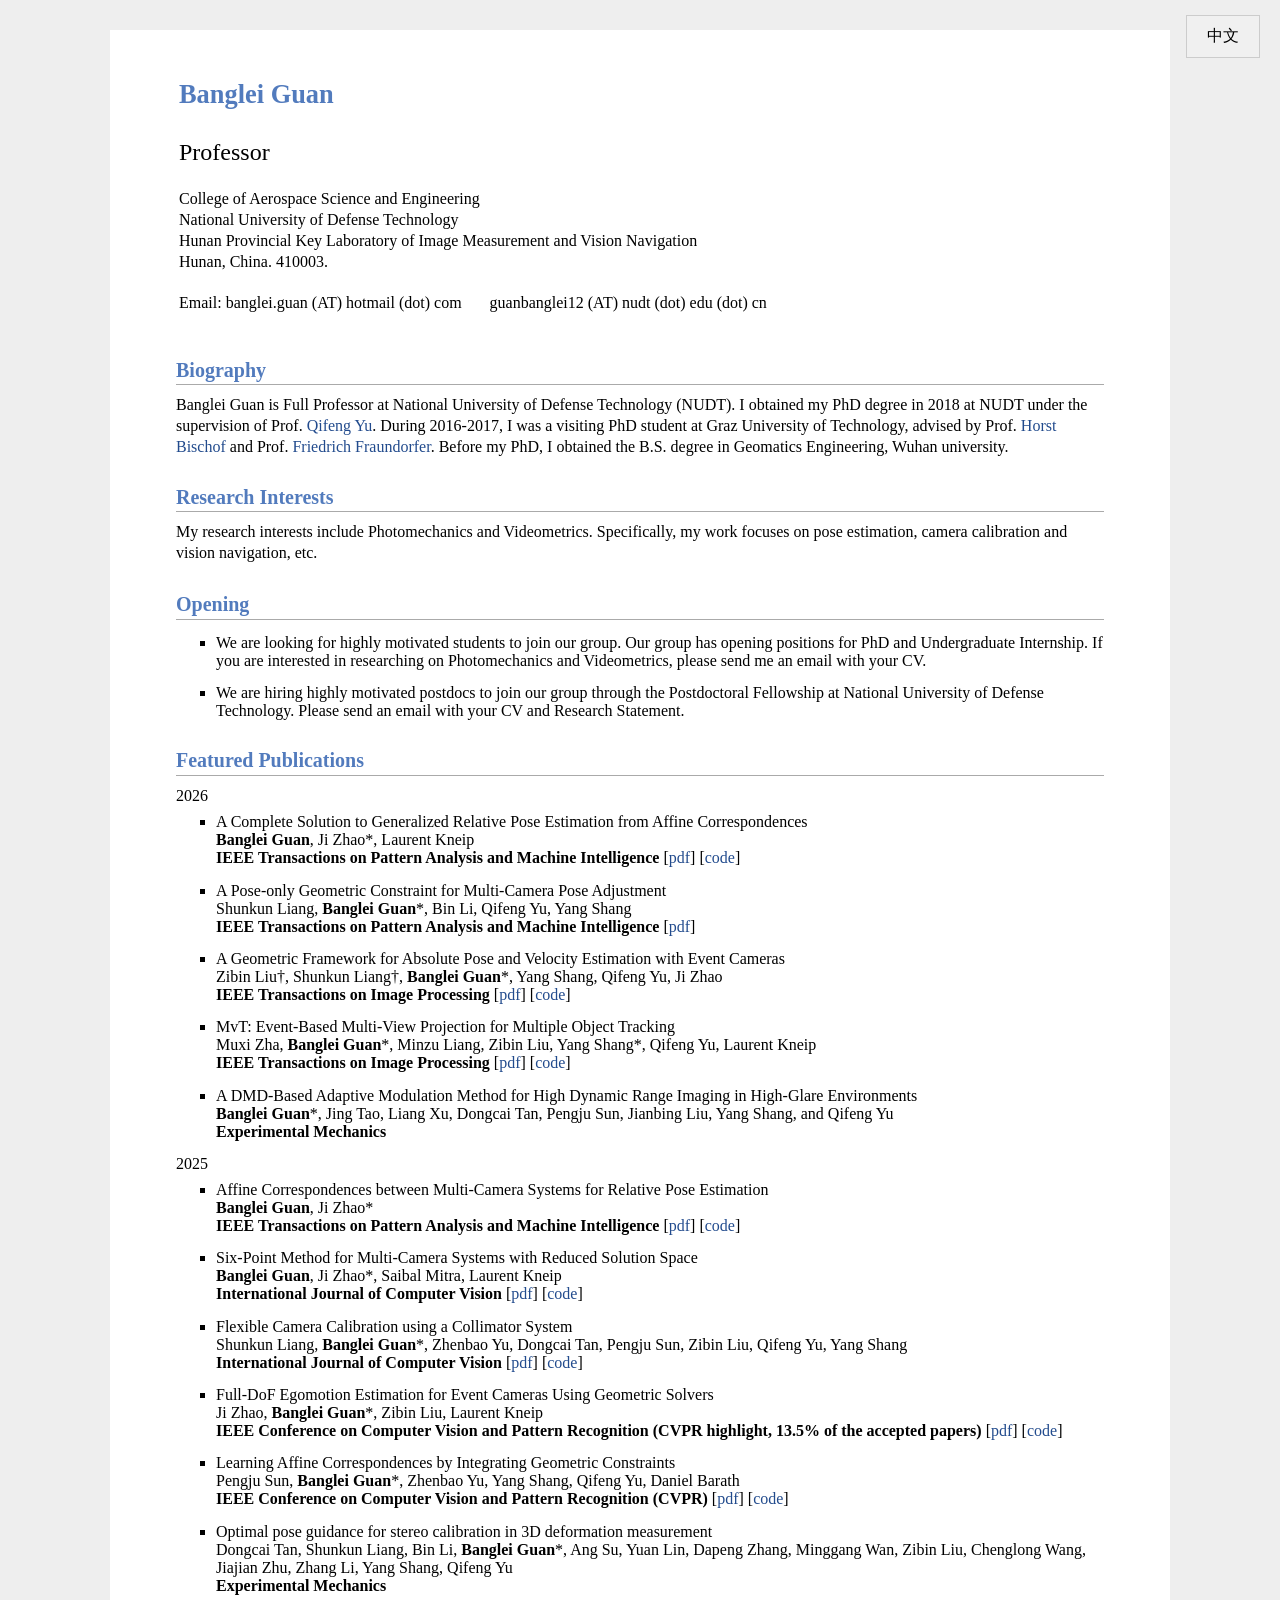
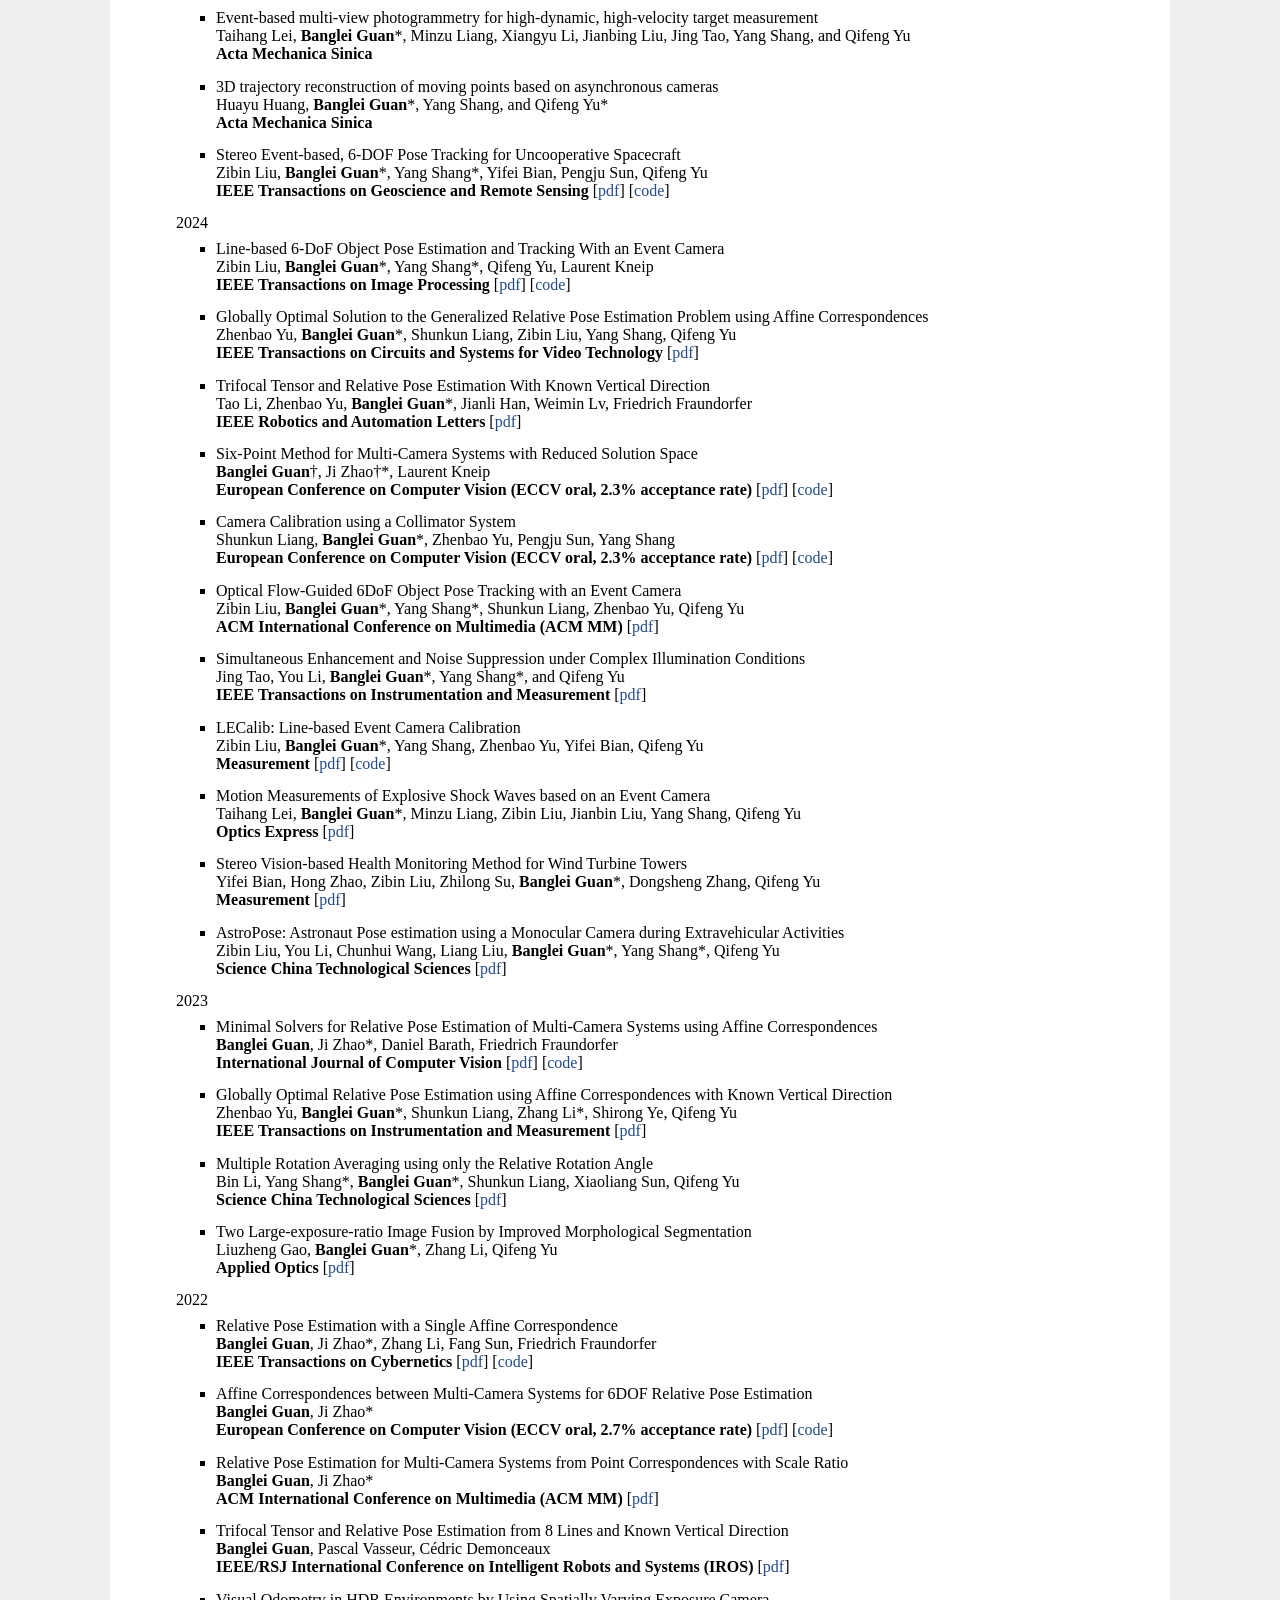
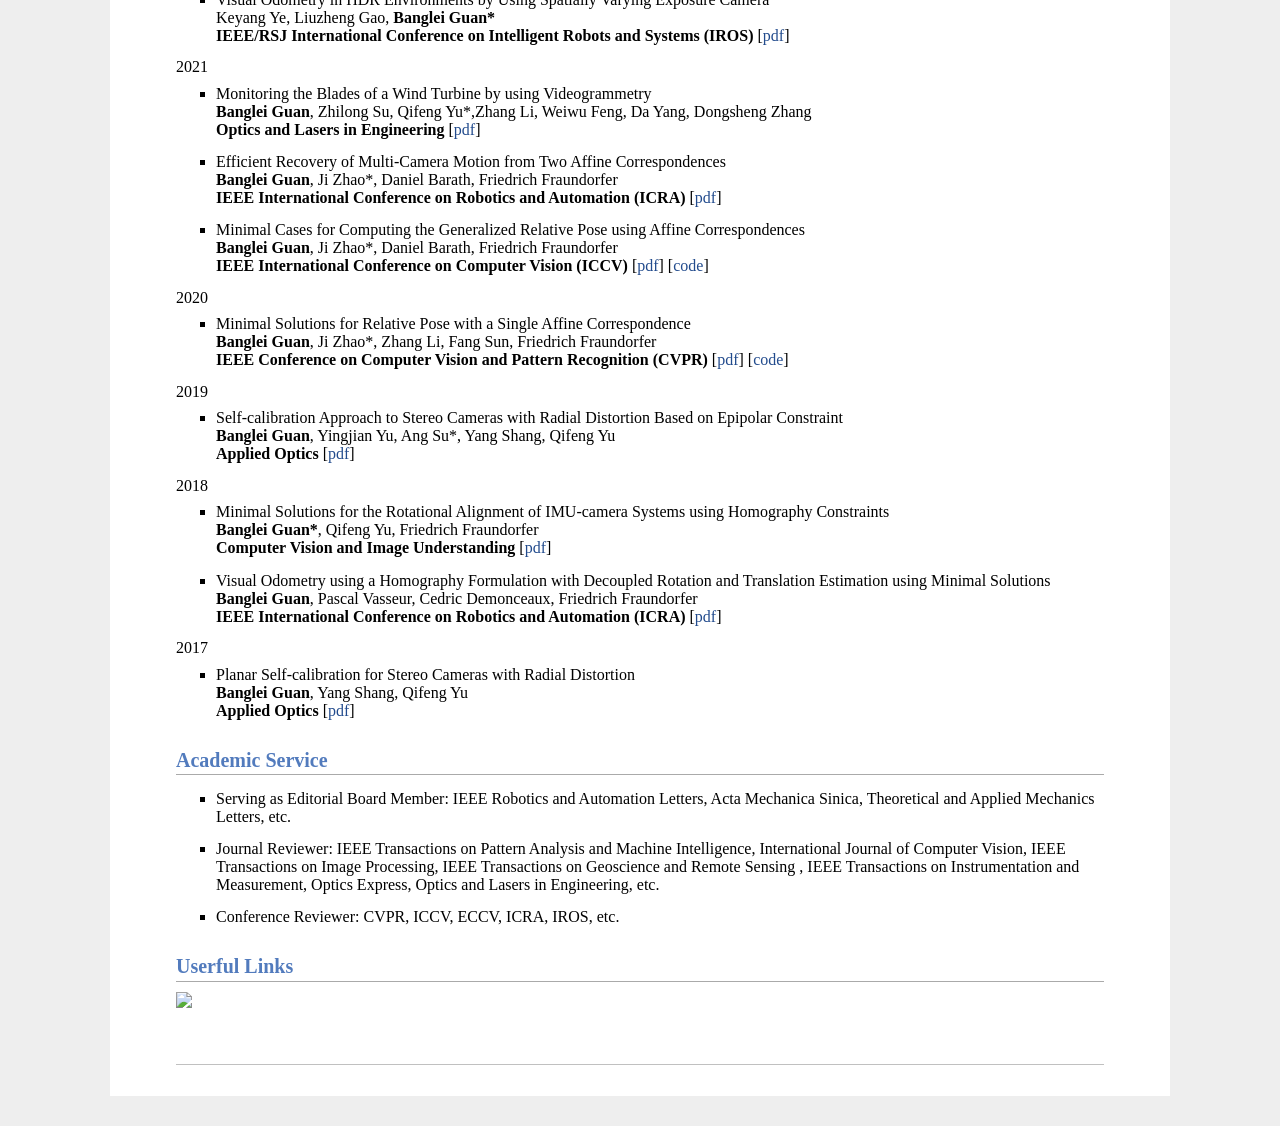
==== commit d61d9a89: "Update index_en.html" ====
--- a/index_en.html
+++ b/index_en.html
@@ -87,7 +87,7 @@
 	 <b>IEEE Transactions on Image Processing</b>  [<a href="https://arxiv.org/pdf/2606.09139">pdf</a>]   [<a href="https://github.com/Zibin6/EventPoseVelocity">code</a>] 
     </li>
     <li>
-      MvT: {Event-Based} Multi-View Projection for Multiple Object Tracking<br>  
+      MvT: Event-Based Multi-View Projection for Multiple Object Tracking<br>  
 		Muxi Zha, <b>Banglei Guan</b>*, Minzu Liang, Zibin Liu, Yang Shang*, Qifeng Yu, Laurent Kneip<br>
 	 <b>IEEE Transactions on Image Processing</b>  [<a href="https://ieeexplore.ieee.org/abstract/document/11668992">pdf</a>]   [<a href="https://github.com/zhazhabiu/MvTracking">code</a>] 
     </li>
